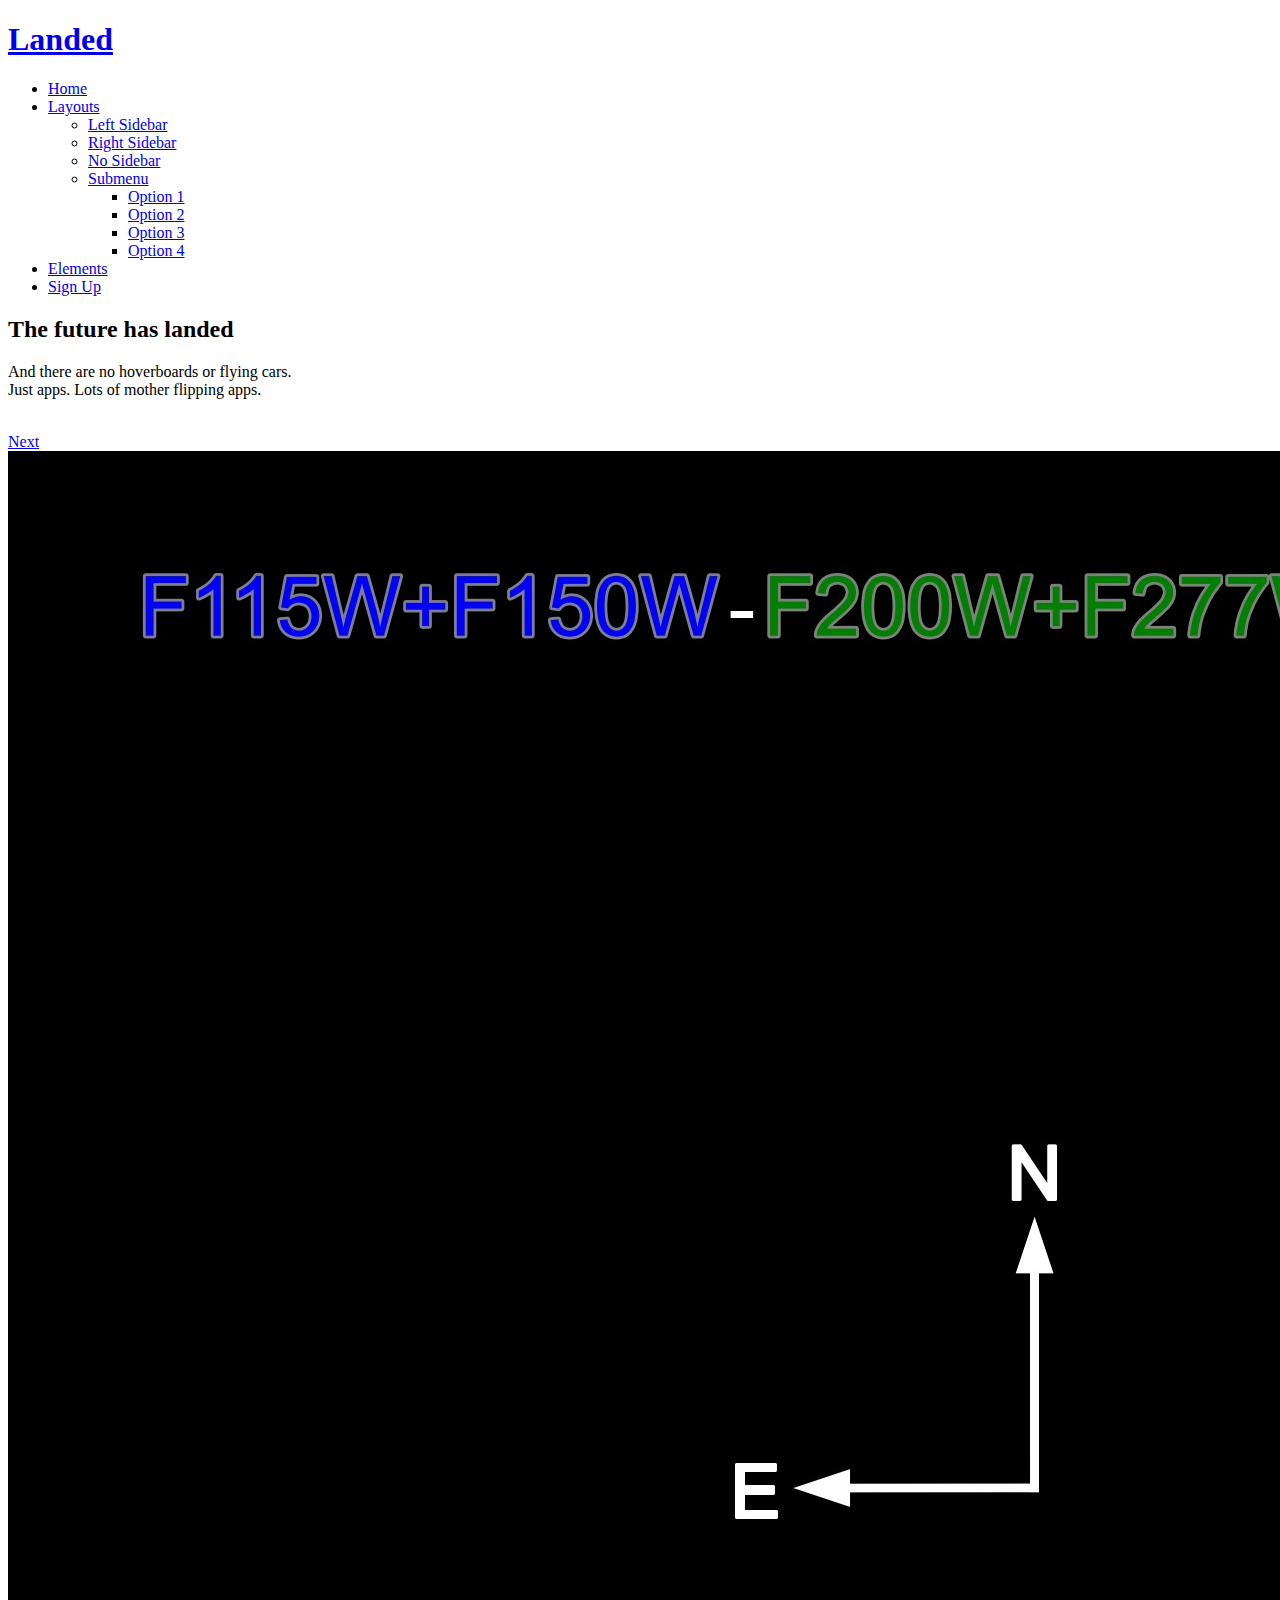
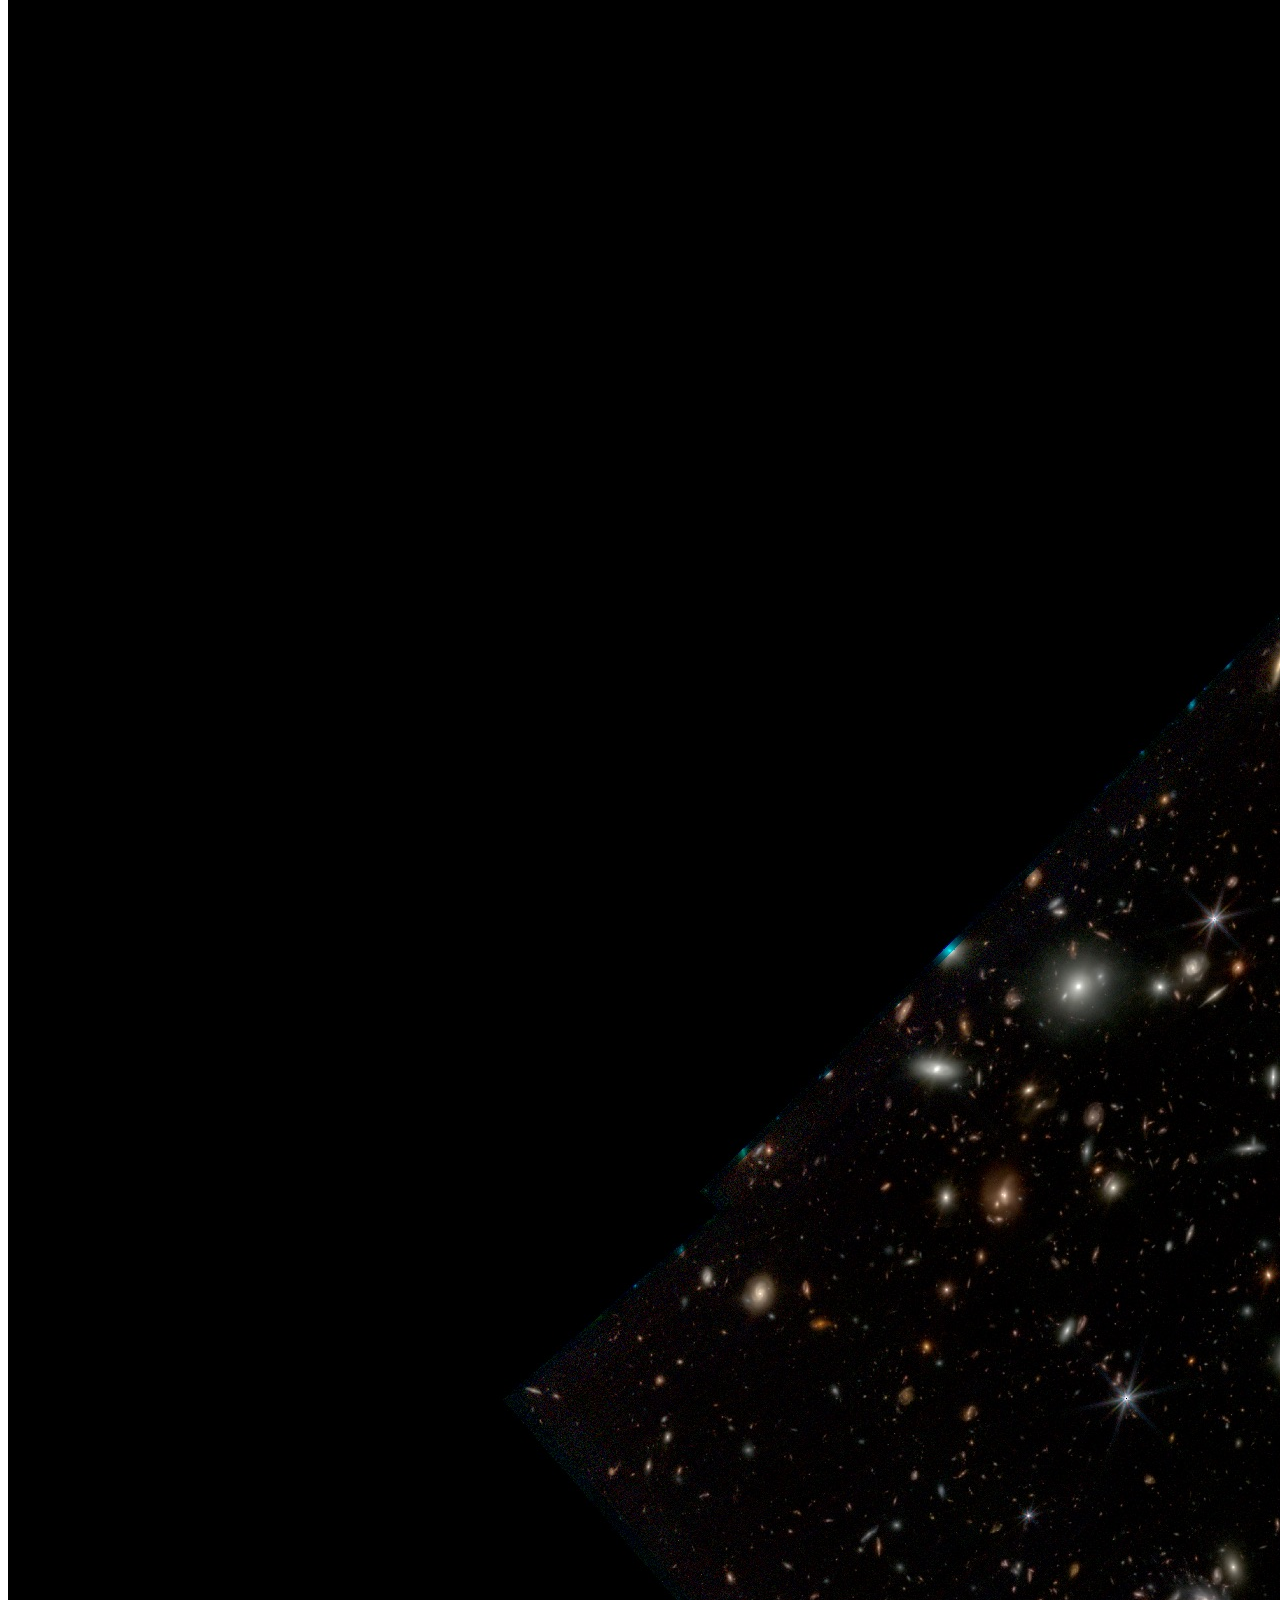
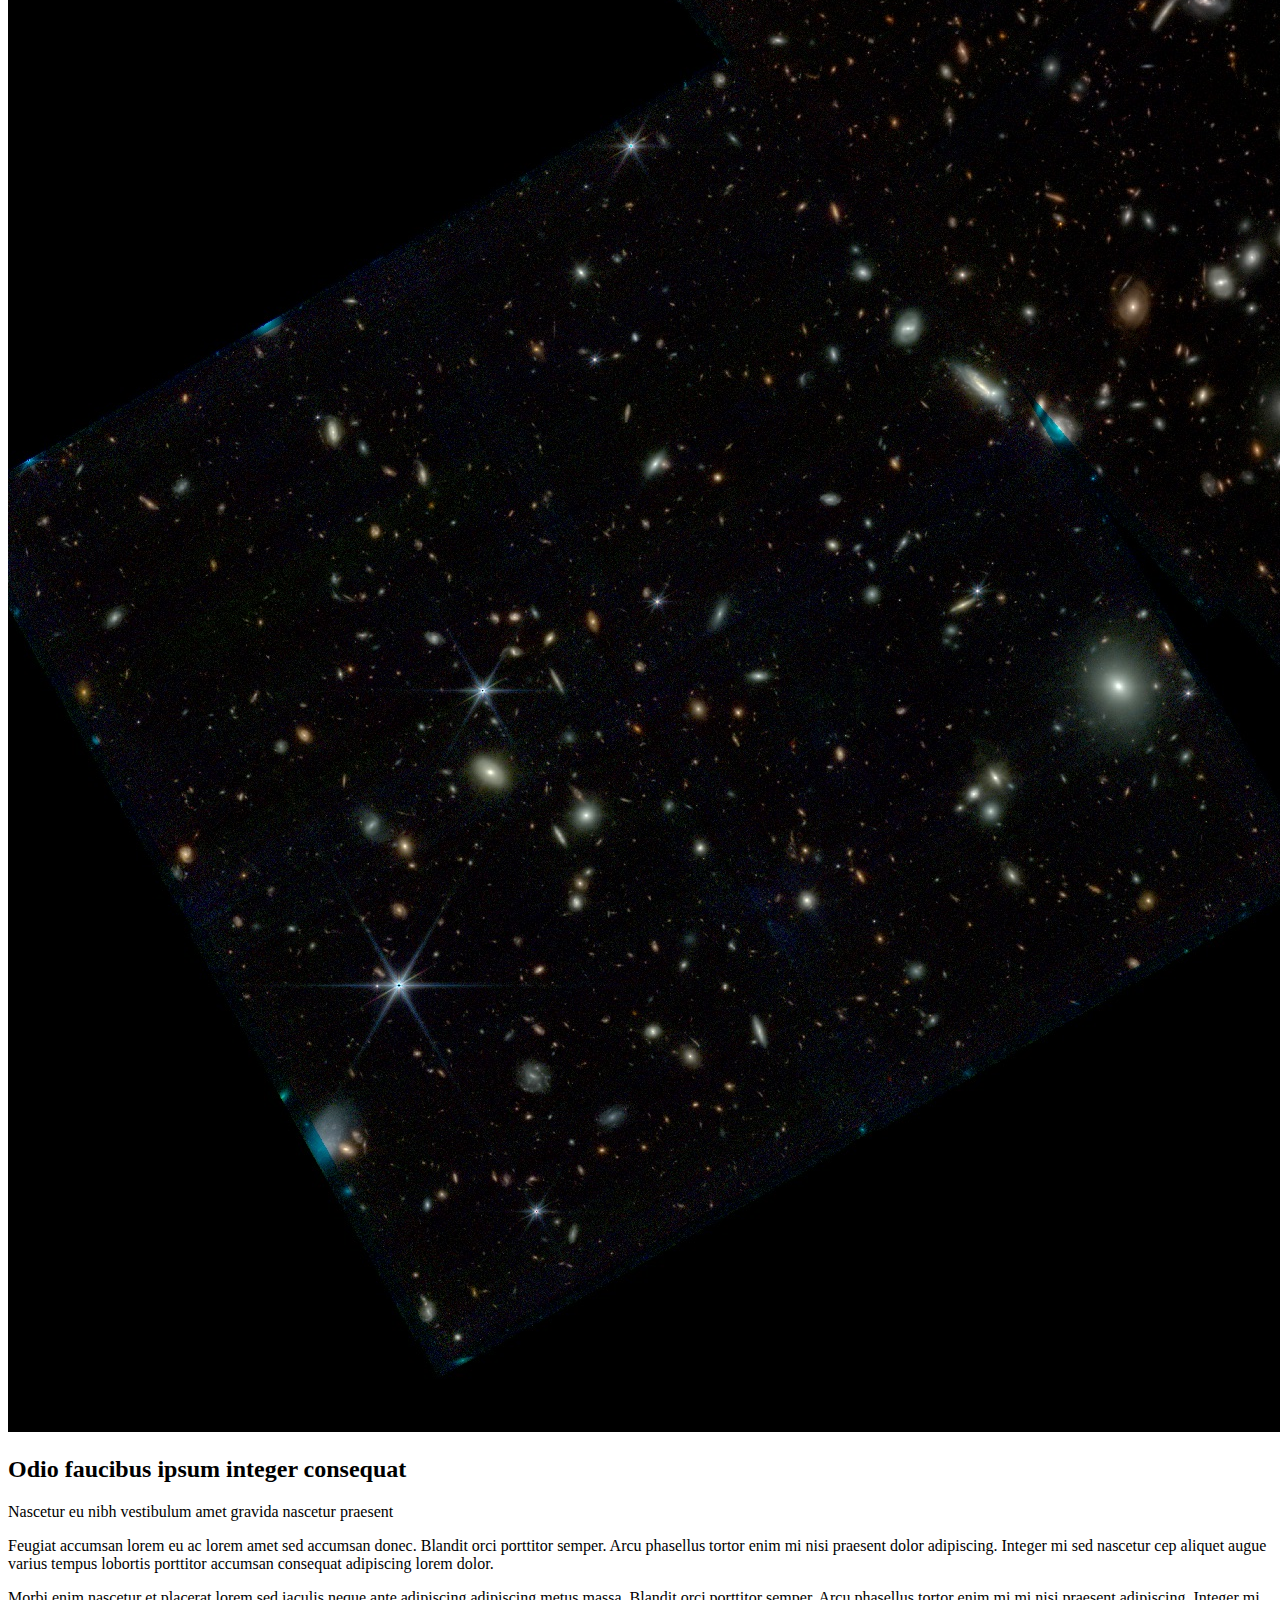
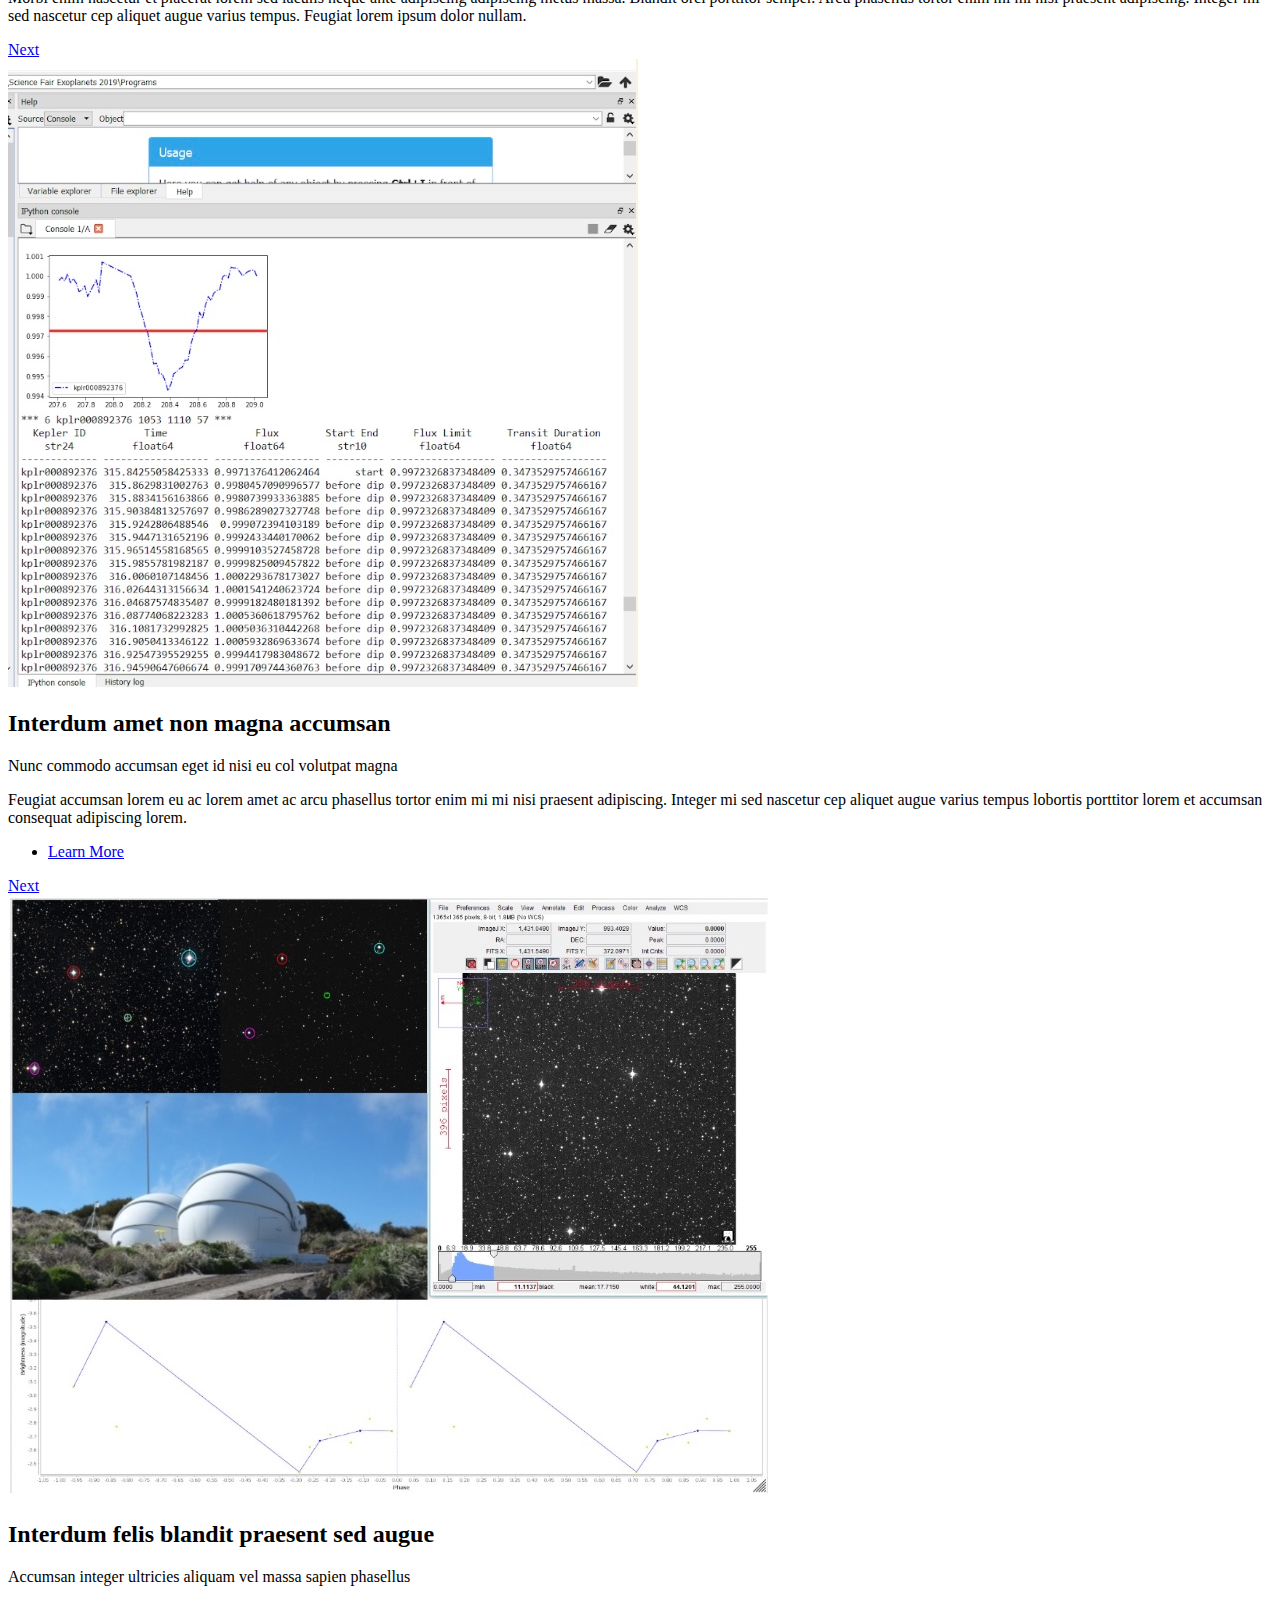
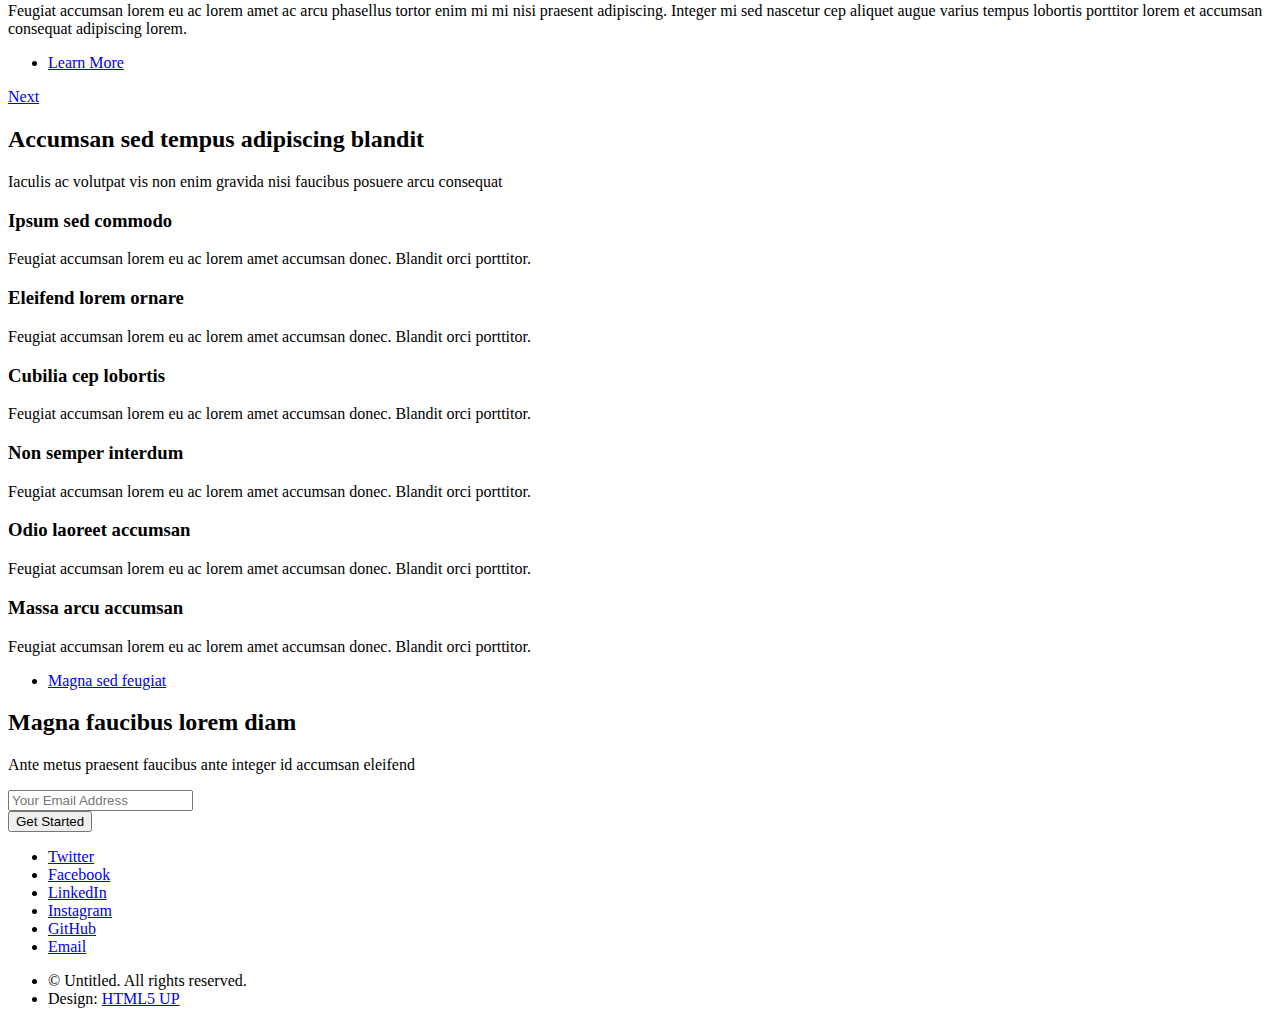
==== index_landed.html @ 61efab1e "landed index.html" ====
<!DOCTYPE HTML>
<!--
	Landed by HTML5 UP
	html5up.net | @ajlkn
	Free for personal and commercial use under the CCA 3.0 license (html5up.net/license)
-->
<html>
	<head>
		<title>Landed by HTML5 UP</title>
		<meta charset="utf-8" />
		<meta name="viewport" content="width=device-width, initial-scale=1, user-scalable=no" />
		<link rel="stylesheet" href="assets/css/main.css" />
		<noscript><link rel="stylesheet" href="assets/css/noscript.css" /></noscript>
	</head>
	<body class="is-preload landing">
		<div id="page-wrapper">

			<!-- Header -->
				<header id="header">
					<h1 id="logo"><a href="index.html">Landed</a></h1>
					<nav id="nav">
						<ul>
							<li><a href="index.html">Home</a></li>
							<li>
								<a href="#">Layouts</a>
								<ul>
									<li><a href="left-sidebar.html">Left Sidebar</a></li>
									<li><a href="right-sidebar.html">Right Sidebar</a></li>
									<li><a href="no-sidebar.html">No Sidebar</a></li>
									<li>
										<a href="#">Submenu</a>
										<ul>
											<li><a href="#">Option 1</a></li>
											<li><a href="#">Option 2</a></li>
											<li><a href="#">Option 3</a></li>
											<li><a href="#">Option 4</a></li>
										</ul>
									</li>
								</ul>
							</li>
							<li><a href="elements.html">Elements</a></li>
							<li><a href="#" class="button primary">Sign Up</a></li>
						</ul>
					</nav>
				</header>

			<!-- Banner -->
				<section id="banner">
					<div class="content">
						<header>
							<h2>The future has landed</h2>
							<p>And there are no hoverboards or flying cars.<br />
							Just apps. Lots of mother flipping apps.</p>
						</header>
						<span class="image"><img src="images/pic01.jpg" alt="" /></span>
					</div>
					<a href="#one" class="goto-next scrolly">Next</a>
				</section>

			<!-- One -->
				<section id="one" class="spotlight style1 bottom">
					<span class="image fit main"><img src="images/pic02.jpg" alt="" /></span>
					<div class="content">
						<div class="container">
							<div class="row">
								<div class="col-4 col-12-medium">
									<header>
										<h2>Odio faucibus ipsum integer consequat</h2>
										<p>Nascetur eu nibh vestibulum amet gravida nascetur praesent</p>
									</header>
								</div>
								<div class="col-4 col-12-medium">
									<p>Feugiat accumsan lorem eu ac lorem amet sed accumsan donec.
									Blandit orci porttitor semper. Arcu phasellus tortor enim mi
									nisi praesent dolor adipiscing. Integer mi sed nascetur cep aliquet
									augue varius tempus lobortis porttitor accumsan consequat
									adipiscing lorem dolor.</p>
								</div>
								<div class="col-4 col-12-medium">
									<p>Morbi enim nascetur et placerat lorem sed iaculis neque ante
									adipiscing adipiscing metus massa. Blandit orci porttitor semper.
									Arcu phasellus tortor enim mi mi nisi praesent adipiscing. Integer
									mi sed nascetur cep aliquet augue varius tempus. Feugiat lorem
									ipsum dolor nullam.</p>
								</div>
							</div>
						</div>
					</div>
					<a href="#two" class="goto-next scrolly">Next</a>
				</section>

			<!-- Two -->
				<section id="two" class="spotlight style2 right">
					<span class="image fit main"><img src="images/pic03.jpg" alt="" /></span>
					<div class="content">
						<header>
							<h2>Interdum amet non magna accumsan</h2>
							<p>Nunc commodo accumsan eget id nisi eu col volutpat magna</p>
						</header>
						<p>Feugiat accumsan lorem eu ac lorem amet ac arcu phasellus tortor enim mi mi nisi praesent adipiscing. Integer mi sed nascetur cep aliquet augue varius tempus lobortis porttitor lorem et accumsan consequat adipiscing lorem.</p>
						<ul class="actions">
							<li><a href="#" class="button">Learn More</a></li>
						</ul>
					</div>
					<a href="#three" class="goto-next scrolly">Next</a>
				</section>

			<!-- Three -->
				<section id="three" class="spotlight style3 left">
					<span class="image fit main bottom"><img src="images/pic04.jpg" alt="" /></span>
					<div class="content">
						<header>
							<h2>Interdum felis blandit praesent sed augue</h2>
							<p>Accumsan integer ultricies aliquam vel massa sapien phasellus</p>
						</header>
						<p>Feugiat accumsan lorem eu ac lorem amet ac arcu phasellus tortor enim mi mi nisi praesent adipiscing. Integer mi sed nascetur cep aliquet augue varius tempus lobortis porttitor lorem et accumsan consequat adipiscing lorem.</p>
						<ul class="actions">
							<li><a href="#" class="button">Learn More</a></li>
						</ul>
					</div>
					<a href="#four" class="goto-next scrolly">Next</a>
				</section>

			<!-- Four -->
				<section id="four" class="wrapper style1 special fade-up">
					<div class="container">
						<header class="major">
							<h2>Accumsan sed tempus adipiscing blandit</h2>
							<p>Iaculis ac volutpat vis non enim gravida nisi faucibus posuere arcu consequat</p>
						</header>
						<div class="box alt">
							<div class="row gtr-uniform">
								<section class="col-4 col-6-medium col-12-xsmall">
									<span class="icon solid alt major fa-chart-area"></span>
									<h3>Ipsum sed commodo</h3>
									<p>Feugiat accumsan lorem eu ac lorem amet accumsan donec. Blandit orci porttitor.</p>
								</section>
								<section class="col-4 col-6-medium col-12-xsmall">
									<span class="icon solid alt major fa-comment"></span>
									<h3>Eleifend lorem ornare</h3>
									<p>Feugiat accumsan lorem eu ac lorem amet accumsan donec. Blandit orci porttitor.</p>
								</section>
								<section class="col-4 col-6-medium col-12-xsmall">
									<span class="icon solid alt major fa-flask"></span>
									<h3>Cubilia cep lobortis</h3>
									<p>Feugiat accumsan lorem eu ac lorem amet accumsan donec. Blandit orci porttitor.</p>
								</section>
								<section class="col-4 col-6-medium col-12-xsmall">
									<span class="icon solid alt major fa-paper-plane"></span>
									<h3>Non semper interdum</h3>
									<p>Feugiat accumsan lorem eu ac lorem amet accumsan donec. Blandit orci porttitor.</p>
								</section>
								<section class="col-4 col-6-medium col-12-xsmall">
									<span class="icon solid alt major fa-file"></span>
									<h3>Odio laoreet accumsan</h3>
									<p>Feugiat accumsan lorem eu ac lorem amet accumsan donec. Blandit orci porttitor.</p>
								</section>
								<section class="col-4 col-6-medium col-12-xsmall">
									<span class="icon solid alt major fa-lock"></span>
									<h3>Massa arcu accumsan</h3>
									<p>Feugiat accumsan lorem eu ac lorem amet accumsan donec. Blandit orci porttitor.</p>
								</section>
							</div>
						</div>
						<footer class="major">
							<ul class="actions special">
								<li><a href="#" class="button">Magna sed feugiat</a></li>
							</ul>
						</footer>
					</div>
				</section>

			<!-- Five -->
				<section id="five" class="wrapper style2 special fade">
					<div class="container">
						<header>
							<h2>Magna faucibus lorem diam</h2>
							<p>Ante metus praesent faucibus ante integer id accumsan eleifend</p>
						</header>
						<form method="post" action="#" class="cta">
							<div class="row gtr-uniform gtr-50">
								<div class="col-8 col-12-xsmall"><input type="email" name="email" id="email" placeholder="Your Email Address" /></div>
								<div class="col-4 col-12-xsmall"><input type="submit" value="Get Started" class="fit primary" /></div>
							</div>
						</form>
					</div>
				</section>

			<!-- Footer -->
				<footer id="footer">
					<ul class="icons">
						<li><a href="#" class="icon brands alt fa-twitter"><span class="label">Twitter</span></a></li>
						<li><a href="#" class="icon brands alt fa-facebook-f"><span class="label">Facebook</span></a></li>
						<li><a href="#" class="icon brands alt fa-linkedin-in"><span class="label">LinkedIn</span></a></li>
						<li><a href="#" class="icon brands alt fa-instagram"><span class="label">Instagram</span></a></li>
						<li><a href="#" class="icon brands alt fa-github"><span class="label">GitHub</span></a></li>
						<li><a href="#" class="icon solid alt fa-envelope"><span class="label">Email</span></a></li>
					</ul>
					<ul class="copyright">
						<li>&copy; Untitled. All rights reserved.</li><li>Design: <a href="http://html5up.net">HTML5 UP</a></li>
					</ul>
				</footer>

		</div>

		<!-- Scripts -->
			<script src="assets/js/jquery.min.js"></script>
			<script src="assets/js/jquery.scrolly.min.js"></script>
			<script src="assets/js/jquery.dropotron.min.js"></script>
			<script src="assets/js/jquery.scrollex.min.js"></script>
			<script src="assets/js/browser.min.js"></script>
			<script src="assets/js/breakpoints.min.js"></script>
			<script src="assets/js/util.js"></script>
			<script src="assets/js/main.js"></script>

	</body>
</html>
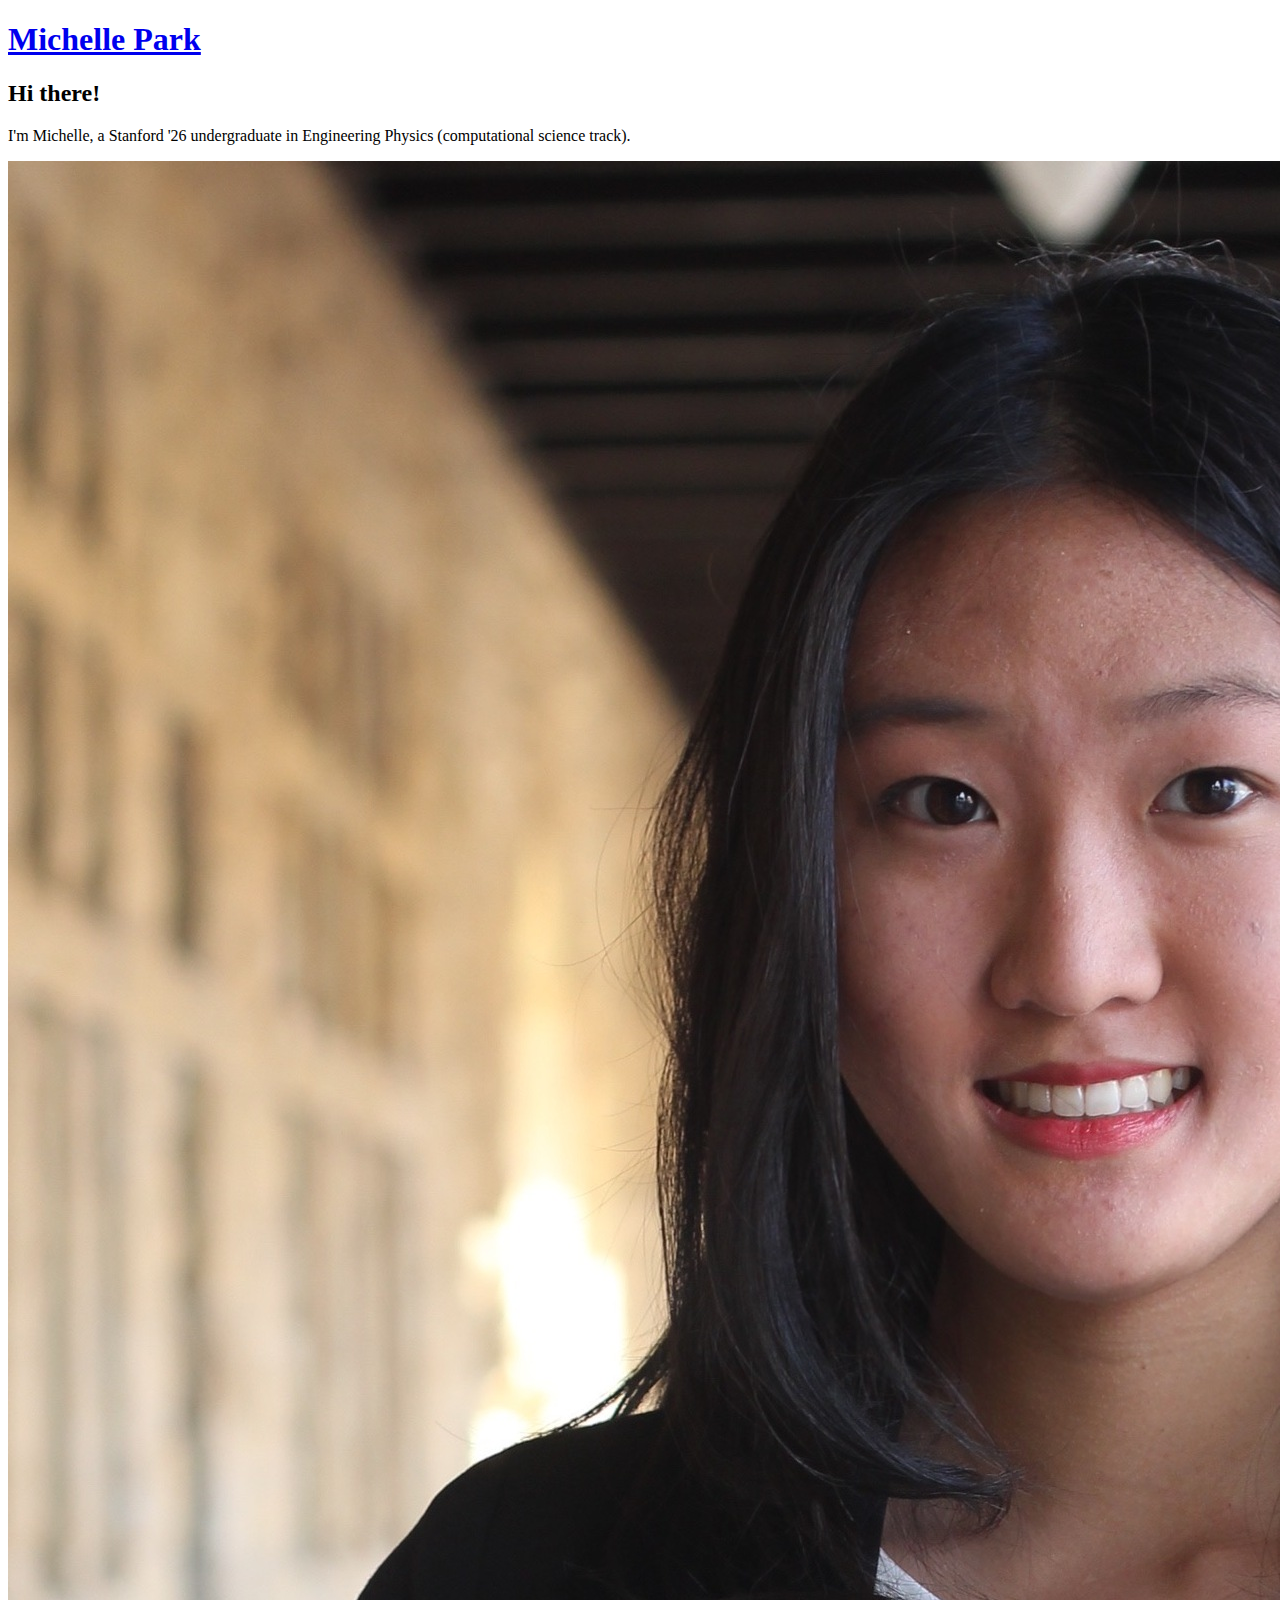
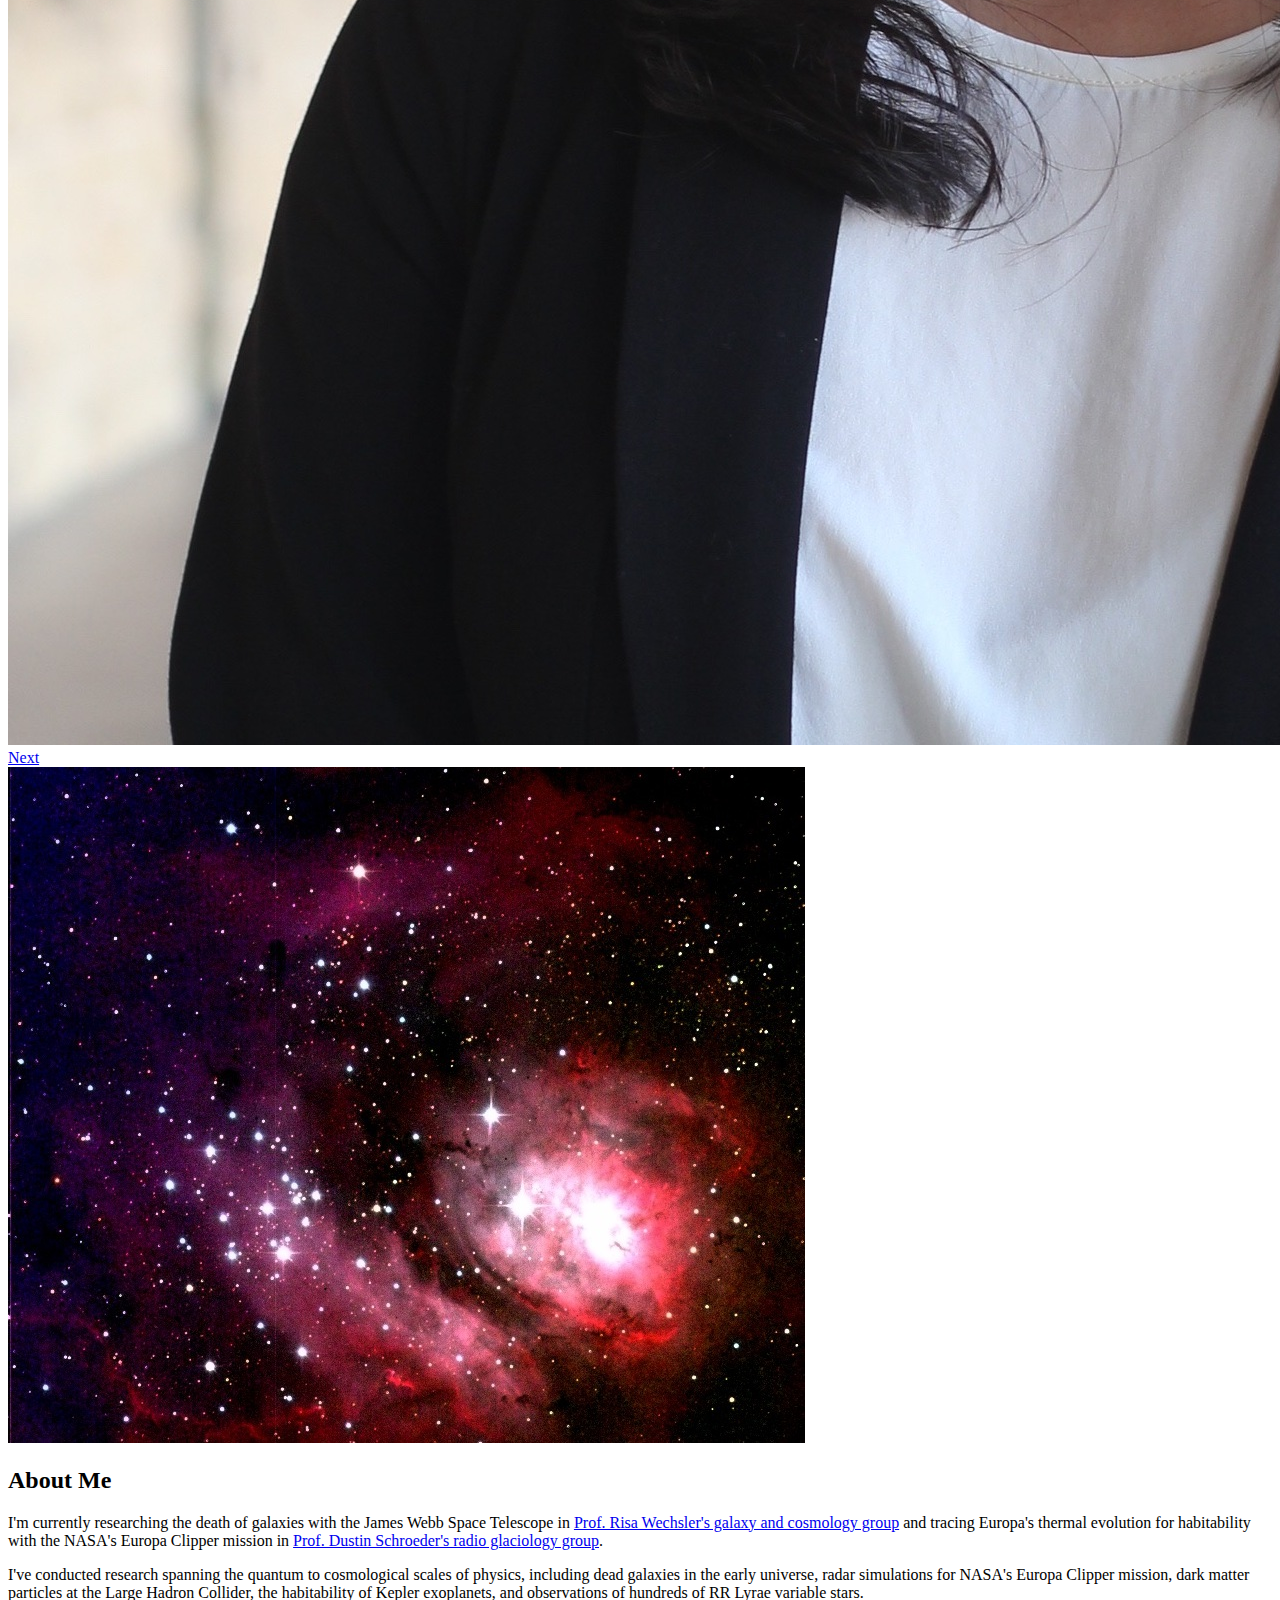
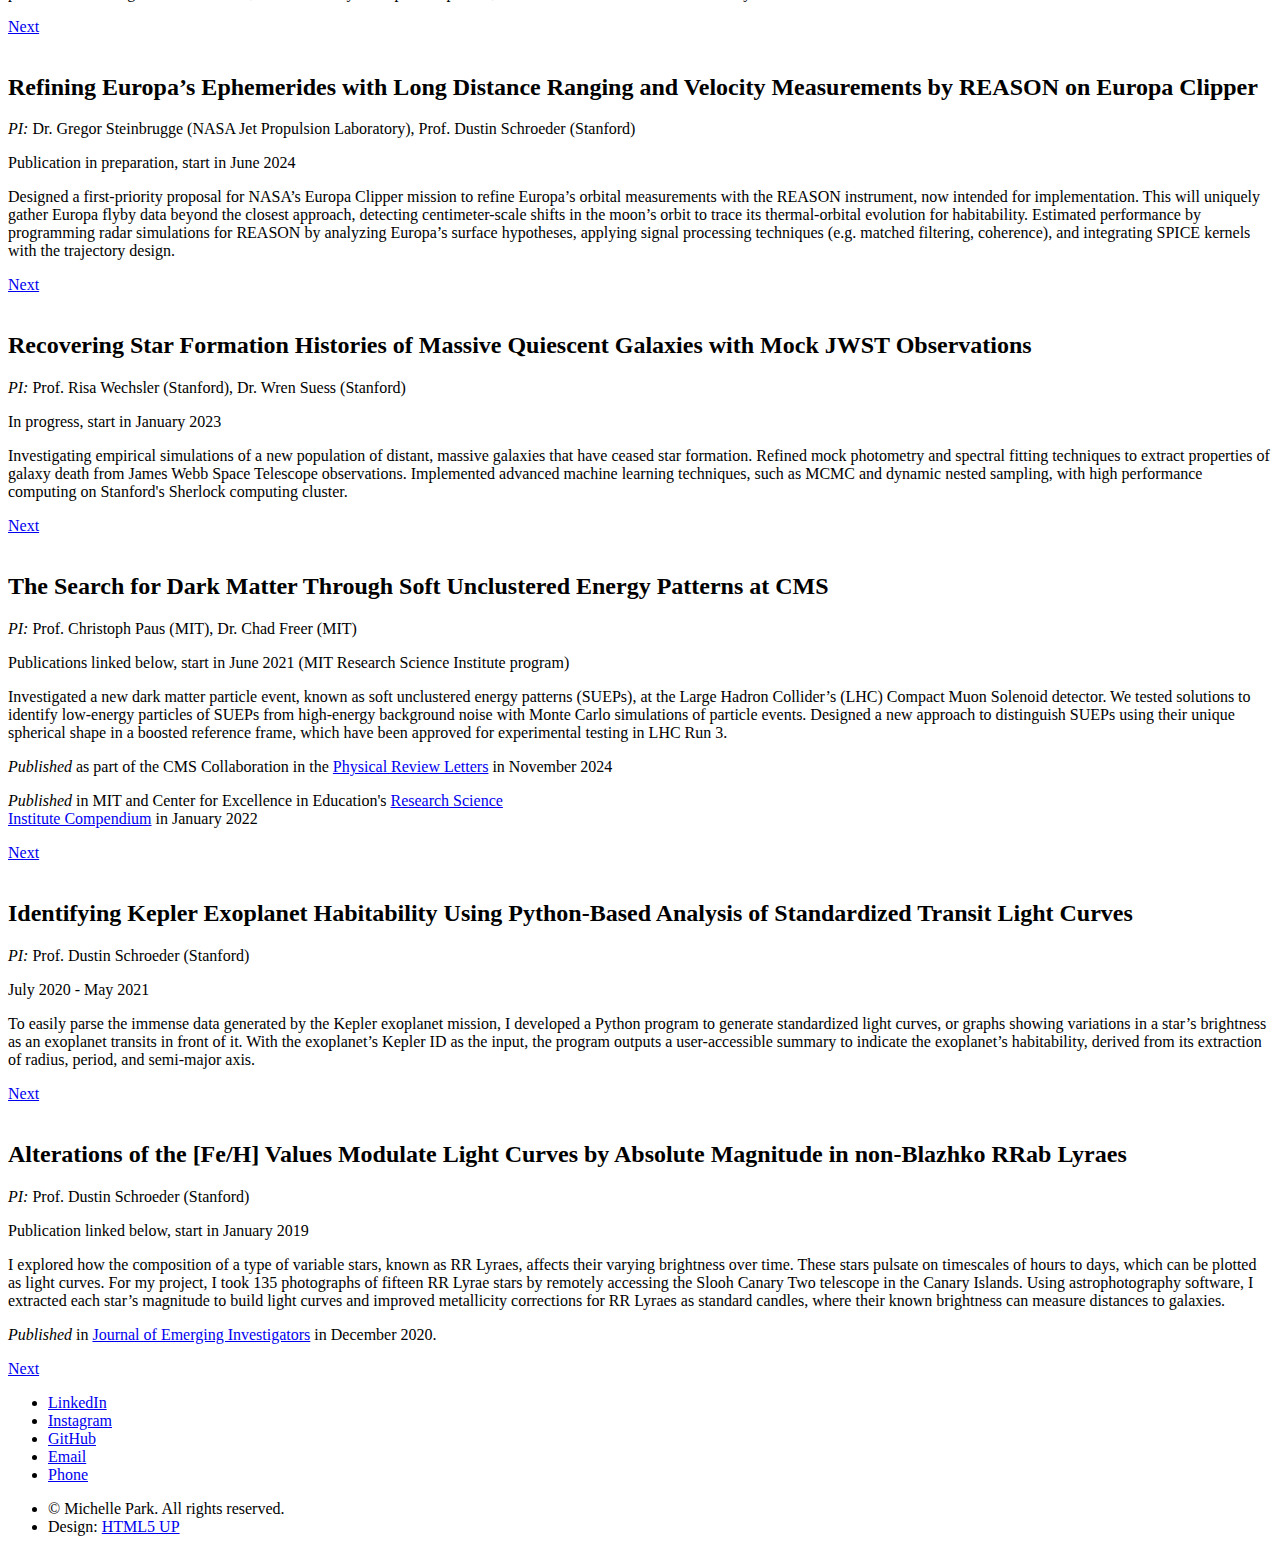
==== commit b7a8d7bb: "Update index_landed.html" ====
--- a/index_landed.html
+++ b/index_landed.html
@@ -6,82 +6,57 @@
 -->
 <html>
 	<head>
-		<title>Landed by HTML5 UP</title>
+		<title>Michelle Park</title>
 		<meta charset="utf-8" />
 		<meta name="viewport" content="width=device-width, initial-scale=1, user-scalable=no" />
 		<link rel="stylesheet" href="assets/css/main.css" />
-		<noscript><link rel="stylesheet" href="assets/css/noscript.css" /></noscript>
 	</head>
 	<body class="is-preload landing">
 		<div id="page-wrapper">
 
 			<!-- Header -->
 				<header id="header">
-					<h1 id="logo"><a href="index.html">Landed</a></h1>
-					<nav id="nav">
-						<ul>
-							<li><a href="index.html">Home</a></li>
-							<li>
-								<a href="#">Layouts</a>
-								<ul>
-									<li><a href="left-sidebar.html">Left Sidebar</a></li>
-									<li><a href="right-sidebar.html">Right Sidebar</a></li>
-									<li><a href="no-sidebar.html">No Sidebar</a></li>
-									<li>
-										<a href="#">Submenu</a>
-										<ul>
-											<li><a href="#">Option 1</a></li>
-											<li><a href="#">Option 2</a></li>
-											<li><a href="#">Option 3</a></li>
-											<li><a href="#">Option 4</a></li>
-										</ul>
-									</li>
-								</ul>
-							</li>
-							<li><a href="elements.html">Elements</a></li>
-							<li><a href="#" class="button primary">Sign Up</a></li>
-						</ul>
-					</nav>
+					<h1 id="logo"><a href="index.html">Michelle Park</a></h1>
 				</header>
 
 			<!-- Banner -->
 				<section id="banner">
 					<div class="content">
 						<header>
-							<h2>The future has landed</h2>
-							<p>And there are no hoverboards or flying cars.<br />
-							Just apps. Lots of mother flipping apps.</p>
+							<h2>Hi there! </h2>
+							<p> I'm Michelle, a Stanford '26 undergraduate in Engineering Physics (computational science track). 
+						</p>
+							
 						</header>
-						<span class="image"><img src="images/pic01.jpg" alt="" /></span>
+						<span class="image"><img src="images/avatar.jpg" alt="" /></span>
 					</div>
 					<a href="#one" class="goto-next scrolly">Next</a>
 				</section>
 
 			<!-- One -->
 				<section id="one" class="spotlight style1 bottom">
-					<span class="image fit main"><img src="images/pic02.jpg" alt="" /></span>
+					<span class="image fit main"><img src="images/banner.jpg" alt="" /></span>
 					<div class="content">
 						<div class="container">
 							<div class="row">
 								<div class="col-4 col-12-medium">
 									<header>
-										<h2>Odio faucibus ipsum integer consequat</h2>
-										<p>Nascetur eu nibh vestibulum amet gravida nascetur praesent</p>
+										<h2>About Me</h2>
+					
 									</header>
 								</div>
 								<div class="col-4 col-12-medium">
-									<p>Feugiat accumsan lorem eu ac lorem amet sed accumsan donec.
-									Blandit orci porttitor semper. Arcu phasellus tortor enim mi
-									nisi praesent dolor adipiscing. Integer mi sed nascetur cep aliquet
-									augue varius tempus lobortis porttitor accumsan consequat
-									adipiscing lorem dolor.</p>
+								<p>I'm currently researching the death of galaxies with the James Webb Space Telescope in 
+							<a href="https://www.risawechsler.com/gfc-group.html">Prof. Risa Wechsler's galaxy and cosmology group</a> and tracing Europa's
+							thermal evolution for habitability with the NASA's Europa Clipper mission in 
+							<a href="https://www.radioglaciology.com/">Prof. Dustin Schroeder's radio glaciology group</a>. 
+							</p>
 								</div>
+
 								<div class="col-4 col-12-medium">
-									<p>Morbi enim nascetur et placerat lorem sed iaculis neque ante
-									adipiscing adipiscing metus massa. Blandit orci porttitor semper.
-									Arcu phasellus tortor enim mi mi nisi praesent adipiscing. Integer
-									mi sed nascetur cep aliquet augue varius tempus. Feugiat lorem
-									ipsum dolor nullam.</p>
+								<p>I've conducted research spanning the quantum to cosmological scales of physics, including dead galaxies in the 
+								early universe, radar simulations for NASA's Europa Clipper mission, dark matter particles at the Large Hadron Collider, the 
+								habitability of Kepler exoplanets, and observations of hundreds of RR Lyrae variable stars. </p>
 								</div>
 							</div>
 						</div>
@@ -91,113 +66,111 @@
 
 			<!-- Two -->
 				<section id="two" class="spotlight style2 right">
-					<span class="image fit main"><img src="images/pic03.jpg" alt="" /></span>
+					<span class="image fit main"><img src="images/Europa.jpg" alt="" /></span>
 					<div class="content">
 						<header>
-							<h2>Interdum amet non magna accumsan</h2>
-							<p>Nunc commodo accumsan eget id nisi eu col volutpat magna</p>
+							<h2>Refining Europa’s Ephemerides with Long Distance Ranging and Velocity Measurements by REASON on Europa Clipper</h2>
+							<p><i>PI:</i> Dr. Gregor Steinbrugge (NASA Jet Propulsion Laboratory), Prof. Dustin Schroeder (Stanford)</p>
+							<p>Publication in preparation, start in June 2024</p>
+						
 						</header>
-						<p>Feugiat accumsan lorem eu ac lorem amet ac arcu phasellus tortor enim mi mi nisi praesent adipiscing. Integer mi sed nascetur cep aliquet augue varius tempus lobortis porttitor lorem et accumsan consequat adipiscing lorem.</p>
-						<ul class="actions">
-							<li><a href="#" class="button">Learn More</a></li>
-						</ul>
+						<p>Designed a first-priority proposal for NASA’s Europa Clipper mission to refine Europa’s orbital measurements with the REASON instrument, now intended for implementation. 
+							This will uniquely gather Europa flyby data beyond the closest approach, detecting centimeter-scale shifts in the moon’s orbit to trace its thermal-orbital evolution for habitability. 
+							Estimated performance by programming radar simulations for REASON by analyzing Europa’s surface hypotheses, applying signal processing techniques (e.g. matched filtering, coherence), 
+							and integrating SPICE kernels with the trajectory design. </p>
+
 					</div>
 					<a href="#three" class="goto-next scrolly">Next</a>
 				</section>
 
 			<!-- Three -->
 				<section id="three" class="spotlight style3 left">
-					<span class="image fit main bottom"><img src="images/pic04.jpg" alt="" /></span>
+					<span class="image fit main bottom"><img src="images/jwst.jpg" alt="" /></span>
 					<div class="content">
 						<header>
-							<h2>Interdum felis blandit praesent sed augue</h2>
-							<p>Accumsan integer ultricies aliquam vel massa sapien phasellus</p>
+							<h2>Recovering Star Formation Histories of Massive Quiescent Galaxies with Mock JWST Observations</h2>
+							<p><i>PI:</i> Prof. Risa Wechsler (Stanford), Dr. Wren Suess (Stanford)</p>
+							<p>In progress, start in January 2023</p>
 						</header>
-						<p>Feugiat accumsan lorem eu ac lorem amet ac arcu phasellus tortor enim mi mi nisi praesent adipiscing. Integer mi sed nascetur cep aliquet augue varius tempus lobortis porttitor lorem et accumsan consequat adipiscing lorem.</p>
-						<ul class="actions">
-							<li><a href="#" class="button">Learn More</a></li>
-						</ul>
+						<p> Investigating empirical simulations of a new population of distant, massive galaxies that have ceased star formation. 
+							Refined mock photometry and spectral fitting techniques to extract properties of galaxy death from James Webb Space Telescope observations. 
+							Implemented advanced machine learning techniques, such as MCMC and dynamic nested sampling, with high performance computing on Stanford's Sherlock computing cluster. 
+						</p>
 					</div>
 					<a href="#four" class="goto-next scrolly">Next</a>
 				</section>
 
-			<!-- Four -->
-				<section id="four" class="wrapper style1 special fade-up">
-					<div class="container">
-						<header class="major">
-							<h2>Accumsan sed tempus adipiscing blandit</h2>
-							<p>Iaculis ac volutpat vis non enim gravida nisi faucibus posuere arcu consequat</p>
+				<section id="four" class="spotlight style2 right">
+					<span class="image fit main bottom"><img src="images/suep.jpg" alt="" /></span>
+					<div class="content">
+						<header>
+							<h2>The Search for Dark Matter Through Soft Unclustered Energy Patterns at CMS</h2>
+							<p><i>PI:</i> Prof. Christoph Paus (MIT), Dr. Chad Freer (MIT) </p>
+							<p>Publications linked below, start in June 2021 (MIT Research Science Institute program)</p>
 						</header>
-						<div class="box alt">
-							<div class="row gtr-uniform">
-								<section class="col-4 col-6-medium col-12-xsmall">
-									<span class="icon solid alt major fa-chart-area"></span>
-									<h3>Ipsum sed commodo</h3>
-									<p>Feugiat accumsan lorem eu ac lorem amet accumsan donec. Blandit orci porttitor.</p>
-								</section>
-								<section class="col-4 col-6-medium col-12-xsmall">
-									<span class="icon solid alt major fa-comment"></span>
-									<h3>Eleifend lorem ornare</h3>
-									<p>Feugiat accumsan lorem eu ac lorem amet accumsan donec. Blandit orci porttitor.</p>
-								</section>
-								<section class="col-4 col-6-medium col-12-xsmall">
-									<span class="icon solid alt major fa-flask"></span>
-									<h3>Cubilia cep lobortis</h3>
-									<p>Feugiat accumsan lorem eu ac lorem amet accumsan donec. Blandit orci porttitor.</p>
-								</section>
-								<section class="col-4 col-6-medium col-12-xsmall">
-									<span class="icon solid alt major fa-paper-plane"></span>
-									<h3>Non semper interdum</h3>
-									<p>Feugiat accumsan lorem eu ac lorem amet accumsan donec. Blandit orci porttitor.</p>
-								</section>
-								<section class="col-4 col-6-medium col-12-xsmall">
-									<span class="icon solid alt major fa-file"></span>
-									<h3>Odio laoreet accumsan</h3>
-									<p>Feugiat accumsan lorem eu ac lorem amet accumsan donec. Blandit orci porttitor.</p>
-								</section>
-								<section class="col-4 col-6-medium col-12-xsmall">
-									<span class="icon solid alt major fa-lock"></span>
-									<h3>Massa arcu accumsan</h3>
-									<p>Feugiat accumsan lorem eu ac lorem amet accumsan donec. Blandit orci porttitor.</p>
-								</section>
-							</div>
-						</div>
-						<footer class="major">
-							<ul class="actions special">
-								<li><a href="#" class="button">Magna sed feugiat</a></li>
-							</ul>
-						</footer>
+						<p> Investigated a new dark matter particle event, known as soft unclustered energy patterns (SUEPs), at the Large Hadron Collider’s (LHC) Compact Muon Solenoid detector. 
+							We tested solutions to identify low-energy particles of SUEPs from high-energy background noise with Monte Carlo simulations of particle events. 
+							Designed a new approach to distinguish SUEPs using their unique spherical shape in a boosted reference frame, which have been approved for experimental testing in LHC Run 3. 
+						</p>
+						<p><i>Published</i> as part of the CMS Collaboration in the <a href="https://doi.org/10.1103/PhysRevLett.133.191902"> Physical Review Letters</a> in November 2024</p>
+						<p><i>Published</i> in MIT and Center for Excellence in Education's <a href="https://drive.google.com/file/d/1u5bHKXcxitCs6ZrmRh1xcWqwM1OIfXq9/view?usp=sharing"> Research Science <br> Institute Compendium</a> in January 2022</p>
+											
+
 					</div>
+					<a href="#five" class="goto-next scrolly">Next</a>
+				</section>
+			
+			<section id="five" class="spotlight style3 left">
+					<span class="image fit main bottom"><img src="images/exoplanet.jpg" alt="" /></span>
+					<div class="content">
+						<header>
+							<h2>Identifying Kepler Exoplanet Habitability Using Python-Based Analysis of Standardized Transit Light Curves</h2>
+							<p><i>PI:</i> Prof. Dustin Schroeder (Stanford) </p>
+							<p>July 2020 - May 2021</p>
+						</header>
+						<p> To easily parse the immense data generated by the Kepler exoplanet mission, I developed a Python program to generate 
+							standardized light curves, or graphs showing variations in a star’s brightness as an exoplanet transits in front of it. 
+							With the exoplanet’s Kepler ID as the input, the program outputs a user-accessible summary to indicate 
+							the exoplanet’s habitability, derived from its extraction of radius, period, and semi-major axis. 
+
+						</p>
+											
+
+					</div>
+					<a href="#footer" class="goto-next scrolly">Next</a>
 				</section>
 
-			<!-- Five -->
-				<section id="five" class="wrapper style2 special fade">
-					<div class="container">
+			<section id="six" class="spotlight style2 right">
+					<span class="image fit main bottom"><img src="images/rrlyr.jpg" alt="" /></span>
+					<div class="content">
 						<header>
-							<h2>Magna faucibus lorem diam</h2>
-							<p>Ante metus praesent faucibus ante integer id accumsan eleifend</p>
+							<h2>Alterations of the [Fe/H] Values Modulate Light Curves by Absolute Magnitude in non-Blazhko RRab Lyraes</h2>
+							<p><i>PI:</i> Prof. Dustin Schroeder (Stanford) </p>
+							<p>Publication linked below, start in January 2019</p>
 						</header>
-						<form method="post" action="#" class="cta">
-							<div class="row gtr-uniform gtr-50">
-								<div class="col-8 col-12-xsmall"><input type="email" name="email" id="email" placeholder="Your Email Address" /></div>
-								<div class="col-4 col-12-xsmall"><input type="submit" value="Get Started" class="fit primary" /></div>
-							</div>
-						</form>
+						<p> I explored how the composition of a type of variable stars, known as RR Lyraes, affects their varying brightness over time. These stars pulsate on timescales of hours to days, which can be plotted as light curves. 
+							For my project, I took 135 photographs of fifteen RR Lyrae stars by remotely accessing the Slooh Canary Two telescope in the Canary Islands. 
+							Using astrophotography software, I extracted each star’s magnitude to build light curves and improved metallicity corrections for RR Lyraes as standard candles, where their known brightness can measure distances to galaxies. 
+						</p>
+						<p><i>Published</i> in <a href="https://emerginginvestigators.org/articles/alterations-of-the-fe-h-values-modulate-light-curves-by-absolute-magnitude-in-non-blazhko-rrab-lyraes">Journal of Emerging Investigators</a> in December 2020.</p>
+											
+
 					</div>
+					<a href="#footer" class="goto-next scrolly">Next</a>
 				</section>
 
 			<!-- Footer -->
 				<footer id="footer">
 					<ul class="icons">
-						<li><a href="#" class="icon brands alt fa-twitter"><span class="label">Twitter</span></a></li>
-						<li><a href="#" class="icon brands alt fa-facebook-f"><span class="label">Facebook</span></a></li>
-						<li><a href="#" class="icon brands alt fa-linkedin-in"><span class="label">LinkedIn</span></a></li>
-						<li><a href="#" class="icon brands alt fa-instagram"><span class="label">Instagram</span></a></li>
-						<li><a href="#" class="icon brands alt fa-github"><span class="label">GitHub</span></a></li>
-						<li><a href="#" class="icon solid alt fa-envelope"><span class="label">Email</span></a></li>
+						<li><a href="https://www.linkedin.com/in/michellepark314/" class="icon brands alt fa-linkedin-in"><span class="label">LinkedIn</span></a></li>
+						<li><a href="https://www.instagram.com/mystarypi/" class="icon brands alt fa-instagram"><span class="label">Instagram</span></a></li>
+						<li><a href="https://github.com/MystaryPi" class="icon brands alt fa-github"><span class="label">GitHub</span></a></li>
+						<li><a href="mailto:michpark@stanford.edu" class="icon solid alt fa-envelope"><span class="label">Email</span></a></li>
+						<li><a href="tel:14406374017" class="icon solid alt fa-phone"><span class="label">Phone</span></a></li>
+					
 					</ul>
 					<ul class="copyright">
-						<li>&copy; Untitled. All rights reserved.</li><li>Design: <a href="http://html5up.net">HTML5 UP</a></li>
+						<li>&copy; Michelle Park. All rights reserved.</li><li>Design: <a href="http://html5up.net">HTML5 UP</a></li>
 					</ul>
 				</footer>
 
@@ -214,4 +187,4 @@
 			<script src="assets/js/main.js"></script>
 
 	</body>
-</html>+</html>
